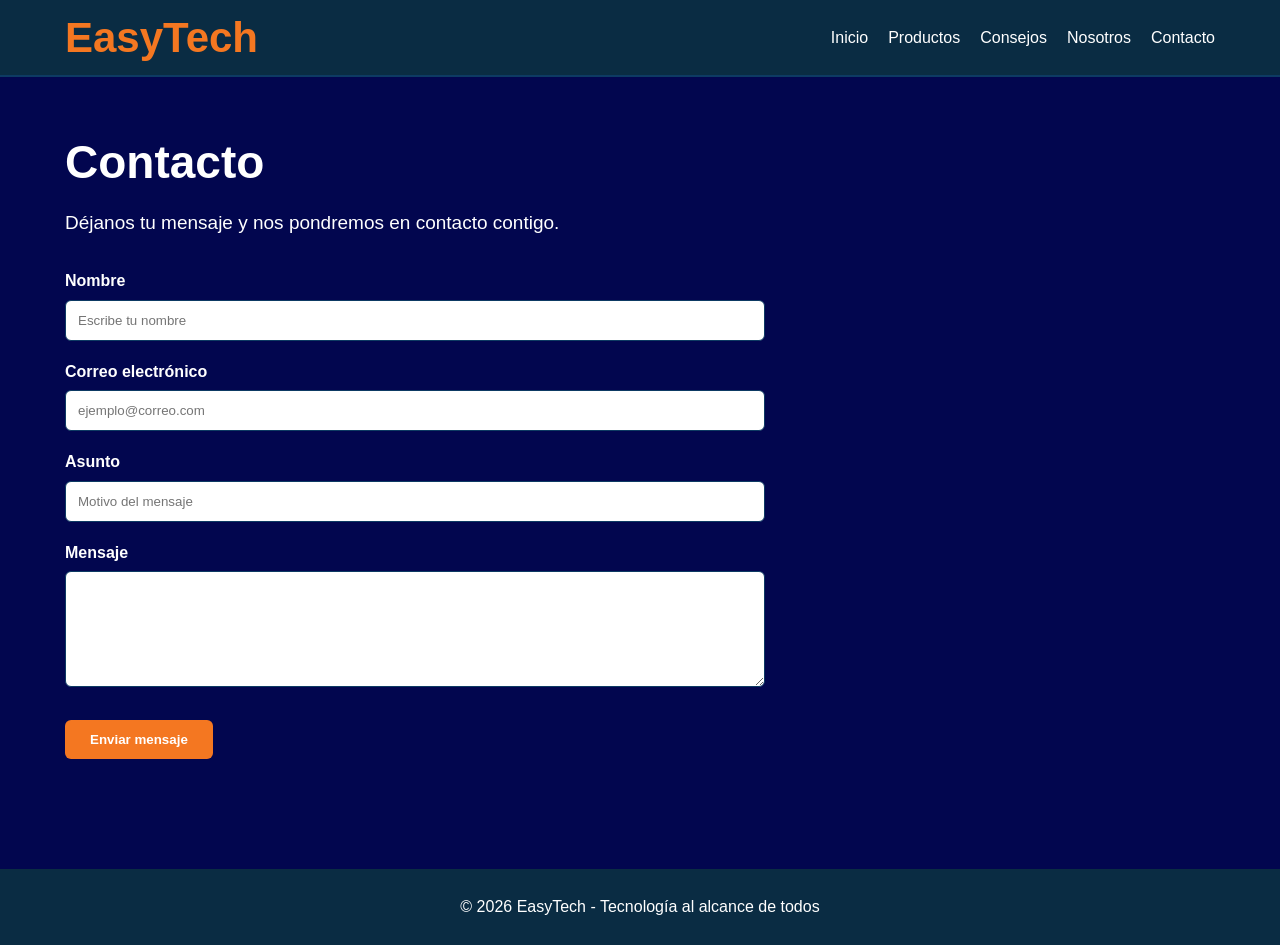
==== contacto.html @ 2f16ca37 "Primer avance del proyecto EasyTech" ====
<!DOCTYPE html>
<html lang="es">

<head>

    <meta charset="UTF-8">

    <meta name="viewport"
          content="width=device-width, initial-scale=1.0">

    <title>EasyTech | Contacto</title>

    <link rel="stylesheet" href="css/estilos.css">

</head>


<body>


<header>

    <div class="contenedor encabezado">

        <a href="index.html" class="logo">EasyTech</a>

        <nav>

            <a href="index.html">Inicio</a>
            <a href="productos.html">Productos</a>
            <a href="consejos.html">Consejos</a>
            <a href="nosotros.html">Nosotros</a>
            <a href="contacto.html">Contacto</a>

        </nav>

    </div>

</header>


<main>

<section class="seccion">

<div class="contenedor">

    <h1>Contacto</h1>

    <p class="subtitulo">
        Déjanos tu mensaje y nos pondremos en contacto contigo.
    </p>


    <form id="formularioContacto">

        <label for="nombre">
            Nombre
        </label>

        <input
            type="text"
            id="nombre"
            placeholder="Escribe tu nombre"
        >


        <label for="correo">
            Correo electrónico
        </label>

        <input
            type="email"
            id="correo"
            placeholder="ejemplo@correo.com"
        >


        <label for="asunto">
            Asunto
        </label>

        <input
            type="text"
            id="asunto"
            placeholder="Motivo del mensaje"
        >


        <label for="mensaje">
            Mensaje
        </label>

        <textarea
            id="mensaje"
            rows="6"
            placeholder="Escribe tu mensaje">
        </textarea>


        <button type="submit" class="boton">
            Enviar mensaje
        </button>

    </form>

</div>

</section>

</main>


<footer>

<div class="contenedor">

<p>© 2026 EasyTech - Tecnología al alcance de todos</p>

</div>

</footer>


<script src="js/script.js"></script>

</body>

</html>
---- css/estilos.css ----
* {
    box-sizing: border-box;
    margin: 0;
    padding: 0;
}

body {
    font-family: "Poppins", Arial, sans-serif;
    background-color: #02064F;
    color: #FFFFFF;
    line-height: 1.6;
}

.contenedor {
    width: 90%;
    max-width: 1150px;
    margin: auto;
}

header {
    background-color: #0A2C43;
    border-bottom: 2px solid #0D3A63;
}

.encabezado {
    min-height: 75px;
    display: flex;
    align-items: center;
    justify-content: space-between;
    gap: 30px;
}

.logo {
    font-family: "Agency FB", Arial, sans-serif;
    font-size: 42px;
    color: #F47721;
    text-decoration: none;
    font-weight: bold;
}

nav {
    display: flex;
    gap: 20px;
    flex-wrap: wrap;
}

nav a {
    color: #FFFFFF;
    text-decoration: none;
    font-weight: 500;
}

nav a:hover {
    color: #F47721;
}

.hero {
    padding: 70px 0;
}

.hero-contenido {
    display: grid;
    grid-template-columns: 1fr 1fr;
    align-items: center;
    gap: 50px;
}

.etiqueta {
    color: #F47721;
    font-weight: bold;
    letter-spacing: 2px;
    margin-bottom: 10px;
}

h1 {
    font-size: 46px;
    line-height: 1.1;
    margin-bottom: 20px;
}

h2 {
    color: #F47721;
    font-size: 34px;
    margin-bottom: 10px;
}

h3 {
    color: #FFFFFF;
    margin-bottom: 10px;
}

.subtitulo {
    font-family: "Arial Narrow", Arial, sans-serif;
    margin-bottom: 30px;
    font-size: 19px;
}

.hero-imagen img {
    width: 100%;
    border-radius: 15px;
    display: block;
}

.boton {
    display: inline-block;
    margin-top: 25px;
    padding: 12px 25px;
    background-color: #F47721;
    color: #FFFFFF;
    text-decoration: none;
    border-radius: 6px;
    font-weight: bold;
}

.boton:hover {
    opacity: 0.85;
}

.seccion {
    padding: 60px 0;
}

.productos {
    display: grid;
    grid-template-columns: repeat(3, 1fr);
    gap: 25px;
}

.tarjeta {
    background-color: #0A2C43;
    border: 1px solid #0D3A63;
    border-radius: 12px;
    overflow: hidden;
}

.tarjeta img {
    width: 100%;
    height: 210px;
    object-fit: cover;
    display: block;
}

.tarjeta-contenido {
    padding: 20px;
}

.tarjeta-contenido p {
    margin-bottom: 15px;
}

.tarjeta strong {
    color: #F47721;
    font-size: 21px;
}

footer {
    margin-top: 50px;
    padding: 25px 0;
    background-color: #0A2C43;
    text-align: center;
    color: #FFFFFF;
}


/* Responsive */

@media (max-width: 800px) {

    .encabezado {
        flex-direction: column;
        padding: 20px 0;
    }

    nav {
        justify-content: center;
    }

    .hero-contenido {
        grid-template-columns: 1fr;
    }

    h1 {
        font-size: 36px;
    }

    .productos {
        grid-template-columns: 1fr 1fr;
    }
}


@media (max-width: 550px) {

    .productos {
        grid-template-columns: 1fr;
    }

    nav {
        flex-direction: column;
        align-items: center;
        gap: 8px;
    }

    h1 {
        font-size: 30px;
    }
}

.buscador {
    display: flex;
    gap: 15px;
    margin: 30px 0;
}

.buscador input,
.buscador select {
    padding: 12px;
    border: 1px solid #0D3A63;
    border-radius: 6px;
    background-color: #FFFFFF;
    color: #02064F;
}

.buscador input {
    flex: 1;
}

button {
    border: none;
    cursor: pointer;
}

@media (max-width: 550px) {

    .buscador {
        flex-direction: column;
    }

}

form {
    max-width: 700px;
    margin-top: 30px;
}

form label {
    display: block;
    margin-top: 18px;
    margin-bottom: 6px;
    font-weight: bold;
}

form input,
form textarea {
    width: 100%;
    padding: 12px;
    border: 1px solid #0D3A63;
    border-radius: 6px;
    font-family: inherit;
}

form textarea {
    resize: vertical;
}
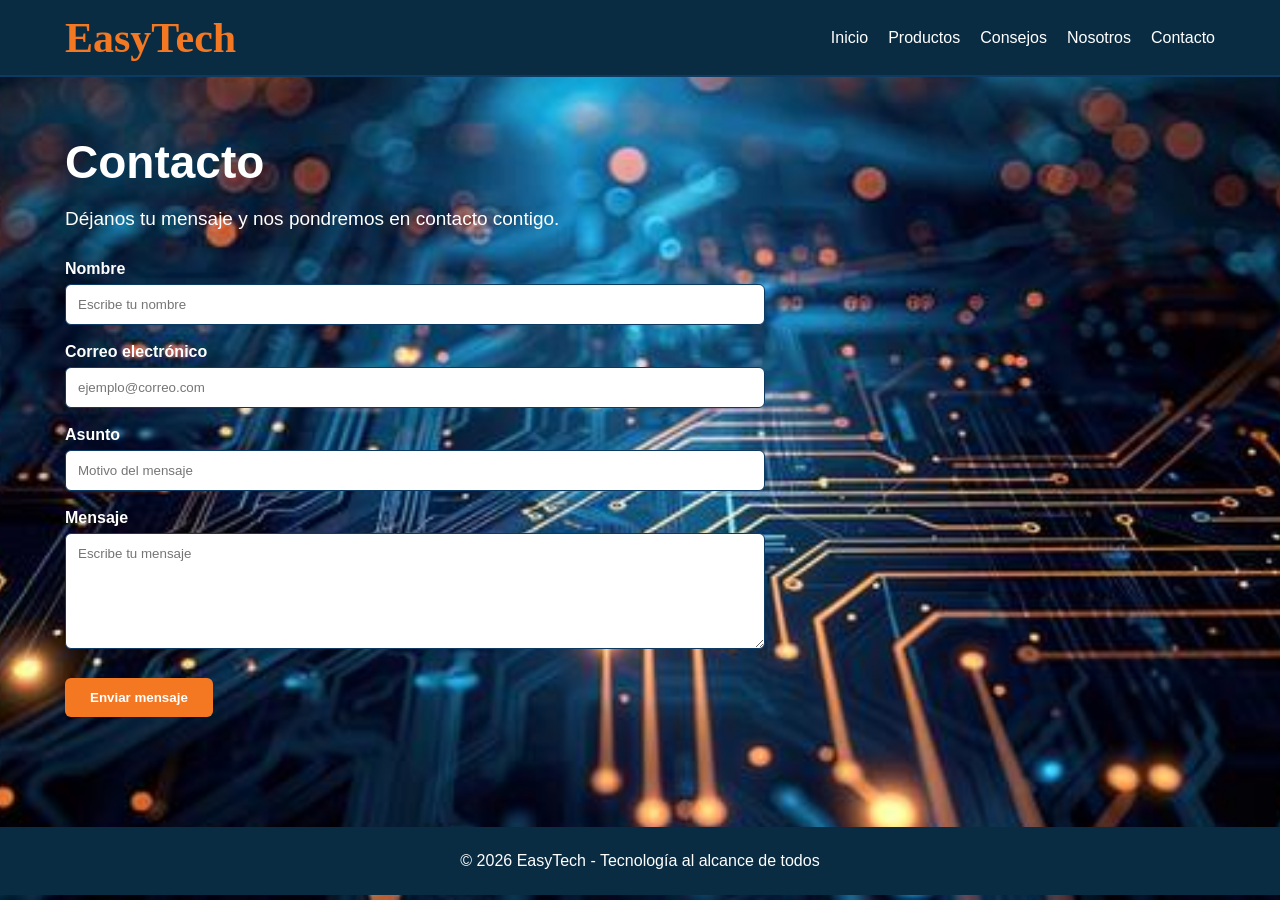
==== commit f9ff1361: "Complementar texto" ====
--- a/contacto.html
+++ b/contacto.html
@@ -61,7 +61,9 @@
         <input
             type="text"
             id="nombre"
+            name="nombre"
             placeholder="Escribe tu nombre"
+            required
         >
 
 
@@ -72,7 +74,9 @@
         <input
             type="email"
             id="correo"
+            name="correo"
             placeholder="ejemplo@correo.com"
+            required
         >
 
 
@@ -83,7 +87,9 @@
         <input
             type="text"
             id="asunto"
+            name="asunto"
             placeholder="Motivo del mensaje"
+            required
         >
 
 
@@ -93,9 +99,10 @@
 
         <textarea
             id="mensaje"
+            name="mensaje"
             rows="6"
-            placeholder="Escribe tu mensaje">
-        </textarea>
+            placeholder="Escribe tu mensaje"
+            required></textarea>
 
 
         <button type="submit" class="boton">
--- a/css/estilos.css
+++ b/css/estilos.css
@@ -5,10 +5,14 @@
 }
 
 body {
-    font-family: "Poppins", Arial, sans-serif;
-    background-color: #02064F;
-    color: #FFFFFF;
-    line-height: 1.6;
+    margin: 0;
+    font-family: sans-serif;
+    background-image: url("../img/fondo.jpg");
+    background-size: cover;
+    background-position: center;
+    background-attachment: fixed;
+    background-repeat: no-repeat;
+    color: white;
 }
 
 .contenedor {
@@ -31,7 +35,7 @@
 }
 
 .logo {
-    font-family: "Agency FB", Arial, sans-serif;
+    font-family: "Agency FB";
     font-size: 42px;
     color: #F47721;
     text-decoration: none;
@@ -90,7 +94,7 @@
 }
 
 .subtitulo {
-    font-family: "Arial Narrow", Arial, sans-serif;
+    font-family: "Arial Narrow", sans-serif;
     margin-bottom: 30px;
     font-size: 19px;
 }
@@ -135,9 +139,10 @@
 
 .tarjeta img {
     width: 100%;
-    height: 210px;
+    height: 200px;
     object-fit: cover;
-    display: block;
+    display: contain;
+    background-color: #f0f0f0;
 }
 
 .tarjeta-contenido {
@@ -261,4 +266,29 @@
 
 form textarea {
     resize: vertical;
+}
+
+/* Mensajes de búsqueda y formulario */
+
+#mensajeResultados,
+#confirmacionFormulario {
+    margin: 15px 0;
+    padding: 12px;
+    color: #FFFFFF;
+    background-color: #0A2C43;
+    border-left: 4px solid #F47721;
+    border-radius: 6px;
+    font-weight: bold;
+}
+
+.detalle-producto {
+    margin-top: 12px;
+    padding: 10px;
+    color: #FFFFFF;
+    background-color: #0D3A63;
+    border-radius: 5px;
+}
+
+[hidden] {
+    display: none !important;
 }
